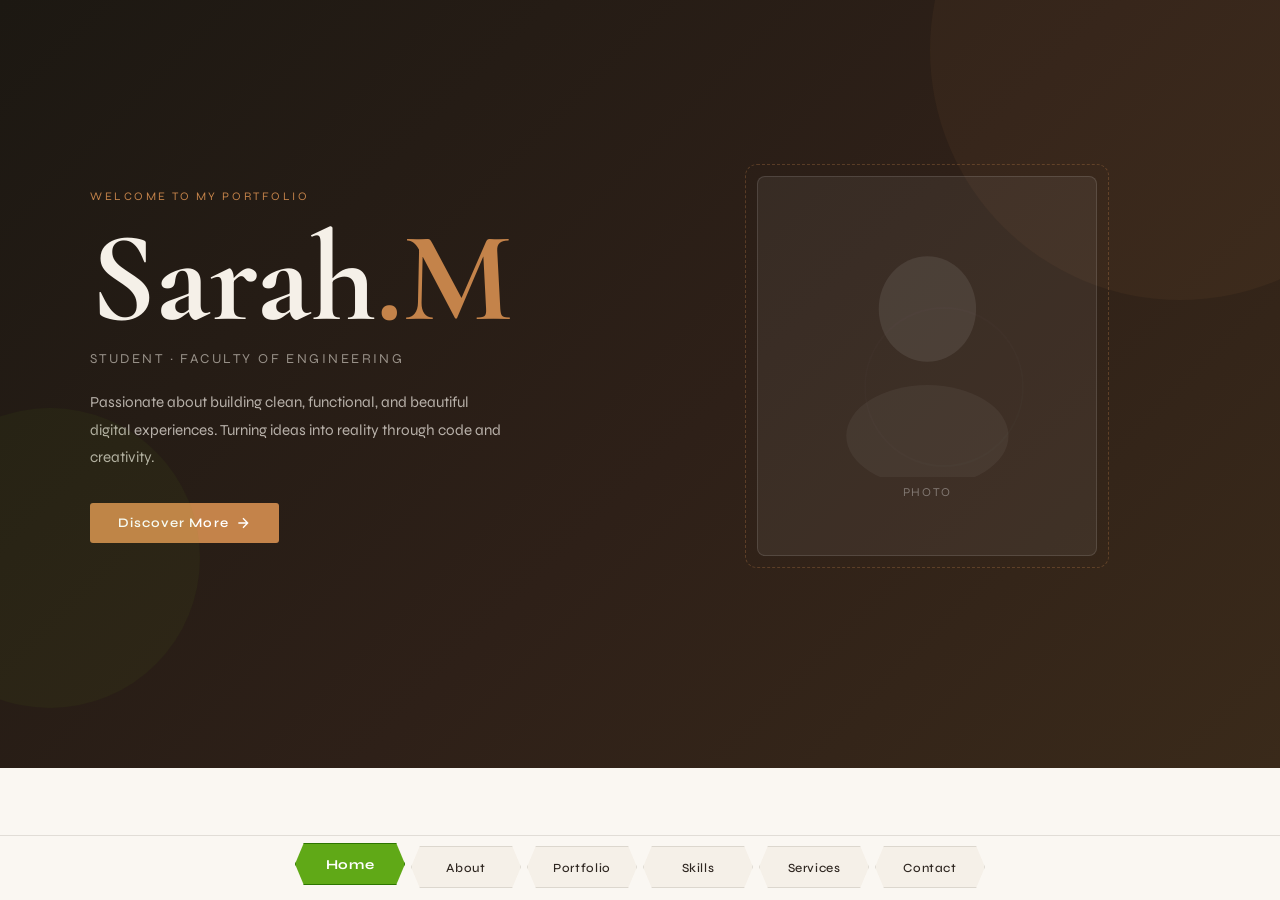
==== index.html @ e079e1ba "Add files via upload" ====
<!DOCTYPE html>
<html lang="en">
<head>
  <meta charset="UTF-8" />
  <meta name="viewport" content="width=device-width, initial-scale=1.0" />
  <title>Sarah.M — Portfolio</title>
  <link rel="stylesheet" href="style.css" />
  <link href="https://fonts.googleapis.com/css2?family=Cormorant+Garamond:ital,wght@0,300;0,400;0,600;0,700;1,400&family=Syne:wght@400;500;700;800&display=swap" rel="stylesheet" />
</head>
<body>

  <!-- ===== NAVIGATION HEXAGONS ===== -->
  <nav class="hex-nav" id="hexNav">
    <a href="#home"      class="hex-btn active" data-target="home">Home</a>
    <a href="#about"     class="hex-btn"         data-target="about">About</a>
    <a href="#portfolio" class="hex-btn"         data-target="portfolio">Portfolio</a>
    <a href="#skills"    class="hex-btn"         data-target="skills">Skills</a>
    <a href="#services"  class="hex-btn"         data-target="services">Services</a>
    <a href="#contact"   class="hex-btn"         data-target="contact">Contact</a>
  </nav>

  <!-- ===== HOME ===== -->
  <section id="home" class="page active">
    <div class="geo g1"></div>
    <div class="geo g2"></div>
    <div class="geo g3"></div>
    <div class="home-layout">
      <div class="home-text">
        <p class="eyebrow">Welcome to my portfolio</p>
        <h1 class="home-name">Sarah<span class="accent">.M</span></h1>
        <p class="home-role">Student · Faculty of Engineering</p>
        <p class="home-bio">
          Passionate about building clean, functional, and beautiful digital experiences.
          Turning ideas into reality through code and creativity.
        </p>
        <a href="#about" class="cta nav-cta" data-target="about">
          Discover More
          <svg viewBox="0 0 24 24" fill="none" stroke="currentColor" stroke-width="2"><path d="M5 12h14M12 5l7 7-7 7"/></svg>
        </a>
      </div>
      <div class="home-img-col">
        <div class="img-frame">
          <div class="img-inner">
            <svg class="silhouette" viewBox="0 0 200 240" xmlns="http://www.w3.org/2000/svg">
              <ellipse cx="100" cy="75" rx="48" ry="52" fill="rgba(255,255,255,0.12)"/>
              <ellipse cx="100" cy="200" rx="80" ry="50" fill="rgba(255,255,255,0.07)"/>
            </svg>
            <span class="img-label">Photo</span>
          </div>
          <div class="img-ring"></div>
        </div>
      </div>
    </div>
  </section>

  <!-- ===== ABOUT ===== -->
  <section id="about" class="page">
    <div class="about-layout">
      <div class="about-left">
        <div class="about-photo-wrap">
          <div class="about-photo">
            <svg class="silhouette" viewBox="0 0 160 200" xmlns="http://www.w3.org/2000/svg">
              <ellipse cx="80" cy="60" rx="38" ry="42" fill="rgba(255,255,255,0.14)"/>
              <ellipse cx="80" cy="162" rx="65" ry="40" fill="rgba(255,255,255,0.08)"/>
            </svg>
            <span class="img-label">image</span>
          </div>
          <div class="name-badge">Sarah Maizar Said</div>
        </div>
      </div>
      <div class="about-right">
        <h2 class="section-title">Bibliography</h2>
        <div class="title-line"></div>
        <p class="body-text">
          Lorem ipsum dolor sit amet, consectetur adipisicing elit, sed do eiusmod tempor
          incididunt ut labore et dolore magna aliqua. Ut enim ad minim veniam, quis nostrud
          exercitation ullamco laboris nisi ut aliquip ex ea commodo consequat.
        </p>
        <p class="body-text">
          Currently enrolled at the Faculty of Engineering, I blend technical rigor with
          creative thinking to craft meaningful digital products. Every project is an
          opportunity to grow and push boundaries.
        </p>
        <div class="stats-row">
          <div class="stat"><span class="stat-n">3+</span><span class="stat-l">Years Study</span></div>
          <div class="stat"><span class="stat-n">12+</span><span class="stat-l">Projects</span></div>
          <div class="stat"><span class="stat-n">6+</span><span class="stat-l">Technologies</span></div>
        </div>
      </div>
    </div>
  </section>

  <!-- ===== PORTFOLIO ===== -->
  <section id="portfolio" class="page">
    <div class="page-inner">
      <h2 class="section-title centered">PROJECTS</h2>
      <div class="title-line centered"></div>
      <div class="proj-grid">

        <article class="proj-card" style="--d:0s">
          <div class="proj-num">01</div>
          <span class="proj-tag">Web Design</span>
          <h3 class="proj-name">Project Alpha</h3>
          <p class="proj-desc">A responsive web application built for real-time data visualization and user interaction.</p>
          <a href="#" class="proj-link">View Project →</a>
        </article>

        <article class="proj-card" style="--d:.1s">
          <div class="proj-num">02</div>
          <span class="proj-tag">Engineering</span>
          <h3 class="proj-name">Project Beta</h3>
          <p class="proj-desc">Embedded systems project combining hardware design with custom firmware development.</p>
          <a href="#" class="proj-link">View Project →</a>
        </article>

        <article class="proj-card" style="--d:.2s">
          <div class="proj-num">03</div>
          <span class="proj-tag">Mobile App</span>
          <h3 class="proj-name">Project Gamma</h3>
          <p class="proj-desc">Cross-platform mobile app for student schedule management and academic tracking.</p>
          <a href="#" class="proj-link">View Project →</a>
        </article>

        <article class="proj-card" style="--d:.3s">
          <div class="proj-num">04</div>
          <span class="proj-tag">Data Science</span>
          <h3 class="proj-name">Project Delta</h3>
          <p class="proj-desc">Machine learning model trained to classify and predict patterns in engineering datasets.</p>
          <a href="#" class="proj-link">View Project →</a>
        </article>

      </div>
    </div>
  </section>

  <!-- ===== SKILLS ===== -->
  <section id="skills" class="page">
    <div class="page-inner">
      <div class="skills-header">
        <div class="skills-oval"><h2>Skills</h2></div>
      </div>
      <div class="skills-layout">
        <div class="skills-bars">

          <div class="skill-item">
            <div class="skill-meta">
              <span class="skill-name"><b>Skill 1:</b> HTML / CSS</span>
              <span class="skill-pct">90%</span>
            </div>
            <div class="skill-track"><div class="skill-fill" data-w="90"></div></div>
          </div>

          <div class="skill-item">
            <div class="skill-meta">
              <span class="skill-name"><b>Skill 2:</b> JavaScript</span>
              <span class="skill-pct">75%</span>
            </div>
            <div class="skill-track"><div class="skill-fill" data-w="75"></div></div>
          </div>

          <div class="skill-item">
            <div class="skill-meta">
              <span class="skill-name"><b>Skill 3:</b> Python</span>
              <span class="skill-pct">80%</span>
            </div>
            <div class="skill-track"><div class="skill-fill" data-w="80"></div></div>
          </div>

          <div class="skill-item">
            <div class="skill-meta">
              <span class="skill-name"><b>Skill 4:</b> C / C++</span>
              <span class="skill-pct">65%</span>
            </div>
            <div class="skill-track"><div class="skill-fill" data-w="65"></div></div>
          </div>

          <div class="skill-item">
            <div class="skill-meta">
              <span class="skill-name"><b>Skill 5:</b> Git / GitHub</span>
              <span class="skill-pct">85%</span>
            </div>
            <div class="skill-track"><div class="skill-fill" data-w="85"></div></div>
          </div>

        </div>
        <div class="hex-cluster">
          <div class="hx hx-c">💡</div>
          <div class="hx hx-1">HTML</div>
          <div class="hx hx-2">JS</div>
          <div class="hx hx-3">Python</div>
          <div class="hx hx-4">Git</div>
          <div class="hx hx-5">C++</div>
          <div class="hx hx-6">CSS</div>
        </div>
      </div>
    </div>
  </section>

  <!-- ===== SERVICES ===== -->
  <section id="services" class="page">
    <div class="page-inner">
      <div class="services-title-wrap">
        <h2 class="section-title centered">Services</h2>
        <div class="title-line centered"></div>
      </div>
      <div class="services-grid">

        <div class="serv-card" style="--d:0s">
          <div class="serv-img-box">
            <svg viewBox="0 0 24 24" fill="none" stroke="currentColor" stroke-width="1.4">
              <rect x="3" y="3" width="18" height="18" rx="2"/><path d="M3 9h18M9 21V9"/>
            </svg>
          </div>
          <h3 class="serv-name">Web Development</h3>
          <p class="serv-desc">Lorem ipsum dolor sit amet, consectetur adipisicing elit, sed do eiusmod tempor incididunt ut labore et dolore magna aliqua.</p>
        </div>

        <div class="serv-card" style="--d:.1s">
          <div class="serv-img-box">
            <svg viewBox="0 0 24 24" fill="none" stroke="currentColor" stroke-width="1.4">
              <path d="M12 20h9M16.5 3.5a2.121 2.121 0 0 1 3 3L7 19l-4 1 1-4L16.5 3.5z"/>
            </svg>
          </div>
          <h3 class="serv-name">UI / UX Design</h3>
          <p class="serv-desc">Lorem ipsum dolor sit amet, consectetur adipisicing elit, sed do eiusmod tempor incididunt ut labore et dolore magna aliqua.</p>
        </div>

        <div class="serv-card" style="--d:.2s">
          <div class="serv-img-box">
            <svg viewBox="0 0 24 24" fill="none" stroke="currentColor" stroke-width="1.4">
              <path d="M12 2L2 7l10 5 10-5-10-5zM2 17l10 5 10-5M2 12l10 5 10-5"/>
            </svg>
          </div>
          <h3 class="serv-name">Data Analysis</h3>
          <p class="serv-desc">Lorem ipsum dolor sit amet, consectetur adipisicing elit, sed do eiusmod tempor incididunt ut labore et dolore magna aliqua.</p>
        </div>

        <div class="serv-card" style="--d:.3s">
          <div class="serv-img-box">
            <svg viewBox="0 0 24 24" fill="none" stroke="currentColor" stroke-width="1.4">
              <polyline points="16 18 22 12 16 6"/><polyline points="8 6 2 12 8 18"/>
            </svg>
          </div>
          <h3 class="serv-name">Programming</h3>
          <p class="serv-desc">Lorem ipsum dolor sit amet, consectetur adipisicing elit, sed do eiusmod tempor incididunt ut labore et dolore magna aliqua.</p>
        </div>

      </div>
    </div>
  </section>

  <!-- ===== CONTACT ===== -->
  <section id="contact" class="page">
    <div class="page-inner">
      <div class="contact-title-wrap">
        <div class="contact-title-pill">Contact</div>
      </div>

      <div class="contact-diamonds">

        <div class="diamond-card" style="--d:0s">
          <div class="diamond-icon">
            <svg viewBox="0 0 24 24" fill="none" stroke="currentColor" stroke-width="1.5">
              <path d="M21 10c0 7-9 13-9 13s-9-6-9-13a9 9 0 0 1 18 0z"/><circle cx="12" cy="10" r="3"/>
            </svg>
          </div>
          <h4 class="diamond-label">Adresse</h4>
          <p class="diamond-val">Cité Nagad, Djibouti</p>
        </div>

        <div class="diamond-card" style="--d:.12s">
          <div class="diamond-icon">
            <svg viewBox="0 0 24 24" fill="none" stroke="currentColor" stroke-width="1.5">
              <path d="M4 4h16c1.1 0 2 .9 2 2v12c0 1.1-.9 2-2 2H4c-1.1 0-2-.9-2-2V6c0-1.1.9-2 2-2z"/>
              <polyline points="22,6 12,13 2,6"/>
            </svg>
          </div>
          <h4 class="diamond-label">Email</h4>
          <a href="mailto:Sarahmaizar4@gmail.com" class="diamond-val link">Sarahmaizar4@gmail.com</a>
        </div>

        <div class="diamond-card" style="--d:.24s">
          <div class="diamond-icon">
            <svg viewBox="0 0 24 24" fill="none" stroke="currentColor" stroke-width="1.5">
              <path d="M22 16.92v3a2 2 0 0 1-2.18 2 19.79 19.79 0 0 1-8.63-3.07A19.5 19.5 0 0 1 4.69 12 19.79 19.79 0 0 1 1.61 3.18 2 2 0 0 1 3.59 1h3a2 2 0 0 1 2 1.72 12.84 12.84 0 0 0 .7 2.81 2 2 0 0 1-.45 2.11L7.91 8.5a16 16 0 0 0 6 6l.91-.91a2 2 0 0 1 2.11-.45 12.84 12.84 0 0 0 2.81.7A2 2 0 0 1 22 16.92z"/>
            </svg>
          </div>
          <h4 class="diamond-label">N° de Tel</h4>
          <a href="tel:+25377049181" class="diamond-val link">+253 77 04 91 81</a>
        </div>

      </div>

      <div class="contact-cta">
        <p>Have a project in mind? Let's work together!</p>
        <a href="mailto:Sarahmaizar4@gmail.com" class="cta">
          Contact me
          <svg viewBox="0 0 24 24" fill="none" stroke="currentColor" stroke-width="2"><path d="M5 12h14M12 5l7 7-7 7"/></svg>
        </a>
      </div>
    </div>
  </section>

  <script src="script.js"></script>
</body>
</html>
---- style.css ----
/* ================================================
   VARIABLES & RESET
   ================================================ */
:root {
  --cream:    #f5f0e8;
  --warm-bg:  #faf7f2;
  --dark:     #1c1812;
  --text:     #2e2620;
  --muted:    #8a7d70;
  --border:   rgba(44, 32, 20, 0.12);
  --accent:   #7a4f2e;
  --accent2:  #c4834a;
  --green:    #60a917;
  --green-dk: #2D7600;
  --green-tx: #ffffff;

  --ff-disp: 'Cormorant Garamond', Georgia, serif;
  --ff-body: 'Syne', sans-serif;

  --nav-h: 68px;
  --radius: 6px;
  --ease: cubic-bezier(0.16, 1, 0.3, 1);
}

*, *::before, *::after { box-sizing: border-box; margin: 0; padding: 0; }

html { scroll-behavior: smooth; font-size: 16px; }

body {
  font-family: var(--ff-body);
  background: var(--warm-bg);
  color: var(--text);
  overflow-x: hidden;
  min-height: 100vh;
}

a { color: inherit; text-decoration: none; }

/* ================================================
   HEXAGON NAVIGATION
   ================================================ */
.hex-nav {
  position: fixed;
  bottom: 0; left: 0; right: 0;
  z-index: 200;
  display: flex;
  justify-content: center;
  background: rgba(250, 247, 242, 0.96);
  backdrop-filter: blur(10px);
  border-top: 1px solid var(--border);
  padding: 10px 0 12px;
  gap: 6px;
  flex-wrap: wrap;
}

/* Hex shape via clip-path */
.hex-btn {
  position: relative;
  display: inline-flex;
  align-items: center;
  justify-content: center;
  width: 110px;
  height: 42px;
  font-family: var(--ff-body);
  font-size: 0.78rem;
  font-weight: 500;
  letter-spacing: 0.05em;
  color: var(--text);
  background: var(--cream);
  border: 1.5px solid var(--border);
  clip-path: polygon(8% 0%, 92% 0%, 100% 50%, 92% 100%, 8% 100%, 0% 50%);
  transition: background 0.25s, color 0.25s, transform 0.2s;
  cursor: pointer;
}

.hex-btn:hover {
  background: #e8dfd2;
  transform: translateY(-2px);
}

.hex-btn.active {
  background: var(--green);
  color: var(--green-tx);
  border-color: var(--green-dk);
  font-weight: 700;
  font-size: 0.85rem;
  transform: translateY(-3px);
  box-shadow: 0 4px 16px rgba(96, 169, 23, 0.35);
}

/* ================================================
   PAGE SECTIONS
   ================================================ */
.page {
  display: none;
  min-height: calc(100vh - var(--nav-h) - 64px);
  padding: 3rem 4rem calc(var(--nav-h) + 32px);
  animation: fadeUp 0.5s var(--ease) both;
  position: relative;
  overflow: hidden;
}

.page.active { display: flex; flex-direction: column; justify-content: center; }

@keyframes fadeUp {
  from { opacity: 0; transform: translateY(24px); }
  to   { opacity: 1; transform: translateY(0); }
}

.page-inner {
  width: 100%;
  max-width: 1100px;
  margin: 0 auto;
}

/* ================================================
   TYPOGRAPHY HELPERS
   ================================================ */
.section-title {
  font-family: var(--ff-disp);
  font-size: clamp(2.2rem, 4vw, 3.5rem);
  font-weight: 700;
  letter-spacing: -0.02em;
  color: var(--dark);
  line-height: 1.1;
}

.section-title.centered { text-align: center; }

.title-line {
  width: 60px; height: 3px;
  background: var(--green);
  border-radius: 2px;
  margin-top: 0.6rem;
}

.title-line.centered { margin: 0.6rem auto 0; }

.body-text {
  font-size: 0.95rem;
  line-height: 1.85;
  color: var(--muted);
  margin-bottom: 1rem;
}

.eyebrow {
  font-size: 0.72rem;
  letter-spacing: 0.22em;
  text-transform: uppercase;
  color: var(--accent2);
  margin-bottom: 0.8rem;
}

/* ================================================
   CTA BUTTON
   ================================================ */
.cta {
  display: inline-flex;
  align-items: center;
  gap: 0.5em;
  padding: 0.75rem 1.75rem;
  background: var(--dark);
  color: var(--cream);
  font-family: var(--ff-body);
  font-size: 0.82rem;
  font-weight: 600;
  letter-spacing: 0.08em;
  border-radius: 3px;
  cursor: pointer;
  transition: background 0.25s, transform 0.2s, box-shadow 0.25s;
}

.cta svg { width: 16px; height: 16px; transition: transform 0.2s; }
.cta:hover { background: var(--accent); transform: translateY(-2px); box-shadow: 0 8px 24px rgba(44,32,20,0.2); }
.cta:hover svg { transform: translateX(4px); }

/* ================================================
   HOME
   ================================================ */
#home {
  background: linear-gradient(135deg, #1c1812 0%, #2e2018 55%, #3a2a1a 100%);
  color: var(--cream);
  padding-top: 4rem;
}

.home-layout {
  display: grid;
  grid-template-columns: 1fr 1fr;
  gap: 3rem;
  align-items: center;
  max-width: 1100px;
  margin: 0 auto;
  width: 100%;
}

.home-name {
  font-family: var(--ff-disp);
  font-size: clamp(4rem, 10vw, 8rem);
  font-weight: 700;
  line-height: 1;
  color: var(--cream);
  margin-bottom: 0.4rem;
}

.home-name .accent { color: var(--accent2); }
.home-role { font-size: 0.85rem; letter-spacing: 0.18em; text-transform: uppercase; color: rgba(245,240,232,0.55); margin-bottom: 1.4rem; }

.home-bio { font-size: 0.95rem; line-height: 1.8; color: rgba(245,240,232,0.7); max-width: 420px; margin-bottom: 2rem; }

#home .cta { background: var(--accent2); color: #fff; }
#home .cta:hover { background: #d0925a; }

/* Home image */
.home-img-col { display: flex; justify-content: center; }
.img-frame { position: relative; width: 340px; height: 380px; }
.img-inner {
  width: 100%; height: 100%;
  background: rgba(255,255,255,0.06);
  border: 1px solid rgba(255,255,255,0.12);
  border-radius: 8px;
  display: flex; flex-direction: column;
  align-items: center; justify-content: center;
  gap: 0.5rem;
}

.silhouette { width: 60%; opacity: 0.7; }
.img-label { font-size: 0.75rem; letter-spacing: 0.15em; text-transform: uppercase; color: rgba(255,255,255,0.35); }
.img-ring {
  position: absolute; inset: -12px;
  border: 1.5px dashed rgba(196,131,74,0.3);
  border-radius: 12px;
  pointer-events: none;
}

/* Geometric decorations */
.geo {
  position: absolute;
  border-radius: 50%;
  pointer-events: none;
  opacity: 0.06;
}
.g1 { width: 500px; height: 500px; background: var(--accent2); top: -200px; right: -150px; }
.g2 { width: 300px; height: 300px; background: var(--green);   bottom: 60px; left: -100px; }
.g3 { width: 160px; height: 160px; background: var(--cream);   top: 40%; right: 20%; border: 2px solid rgba(255,255,255,0.2); background: transparent; }

/* ================================================
   ABOUT
   ================================================ */
#about { background: var(--warm-bg); }

.about-layout {
  display: grid;
  grid-template-columns: 280px 1fr;
  gap: 4rem;
  align-items: start;
  max-width: 1000px;
  margin: 0 auto;
  width: 100%;
}

.about-photo-wrap { display: flex; flex-direction: column; align-items: center; gap: 1rem; }

.about-photo {
  width: 200px; height: 220px;
  background: var(--cream);
  border: 1.5px solid var(--border);
  border-radius: 8px;
  display: flex; flex-direction: column; align-items: center; justify-content: center;
  gap: 0.4rem;
  box-shadow: 0 4px 20px rgba(0,0,0,0.07);
}

.about-photo .silhouette { width: 65%; opacity: 0.6; }
.about-photo .img-label { color: var(--muted); }

.name-badge {
  background: var(--dark);
  color: var(--cream);
  padding: 0.45rem 1.1rem;
  border-radius: 999px;
  font-size: 0.78rem;
  font-weight: 600;
  letter-spacing: 0.04em;
  white-space: nowrap;
}

.stats-row { display: flex; gap: 2rem; margin-top: 2rem; }
.stat { display: flex; flex-direction: column; }
.stat-n { font-family: var(--ff-disp); font-size: 2.4rem; font-weight: 700; color: var(--accent); line-height: 1; }
.stat-l { font-size: 0.72rem; letter-spacing: 0.1em; text-transform: uppercase; color: var(--muted); margin-top: 0.2rem; }

/* ================================================
   PORTFOLIO
   ================================================ */
#portfolio { background: #f0ebe2; }

.proj-grid {
  display: grid;
  grid-template-columns: repeat(2, 1fr);
  gap: 1.5rem;
  margin-top: 2.5rem;
}

.proj-card {
  background: #fff;
  border: 1.5px solid var(--border);
  border-radius: var(--radius);
  padding: 2rem;
  position: relative;
  overflow: hidden;
  animation: fadeUp 0.5s var(--ease) both;
  animation-delay: var(--d, 0s);
  transition: transform 0.3s var(--ease), box-shadow 0.3s;
}

.proj-card:hover { transform: translateY(-4px); box-shadow: 0 12px 36px rgba(0,0,0,0.1); }

.proj-num {
  position: absolute;
  top: 1.4rem; right: 1.6rem;
  font-family: var(--ff-disp);
  font-size: 3rem;
  font-weight: 700;
  color: rgba(0,0,0,0.05);
  line-height: 1;
}

.proj-tag {
  font-size: 0.65rem;
  letter-spacing: 0.18em;
  text-transform: uppercase;
  color: var(--green);
  border: 1px solid rgba(96,169,23,0.3);
  border-radius: 3px;
  padding: 0.2em 0.6em;
  display: inline-block;
  margin-bottom: 0.8rem;
}

.proj-name {
  font-family: var(--ff-disp);
  font-size: 1.5rem;
  font-weight: 700;
  margin-bottom: 0.7rem;
  color: var(--dark);
}

.proj-desc { font-size: 0.85rem; line-height: 1.75; color: var(--muted); margin-bottom: 1.2rem; }

.proj-link {
  font-size: 0.78rem;
  font-weight: 600;
  letter-spacing: 0.06em;
  color: var(--accent);
  transition: color 0.2s;
}
.proj-link:hover { color: var(--accent2); }

/* ================================================
   SKILLS
   ================================================ */
#skills { background: var(--warm-bg); }

.skills-header { display: flex; justify-content: center; margin-bottom: 2.5rem; }

.skills-oval {
  display: flex;
  align-items: center;
  justify-content: center;
  width: 260px;
  height: 65px;
  background: var(--cream);
  border: 1.5px solid var(--border);
  border-radius: 999px;
  box-shadow: 0 2px 12px rgba(0,0,0,0.06);
}

.skills-oval h2 {
  font-family: var(--ff-disp);
  font-size: 1.6rem;
  font-weight: 700;
  color: var(--dark);
  letter-spacing: 0.02em;
}

.skills-layout {
  display: grid;
  grid-template-columns: 1fr 320px;
  gap: 4rem;
  align-items: center;
  max-width: 1000px;
  margin: 0 auto;
}

.skills-bars { display: flex; flex-direction: column; gap: 1.5rem; }

.skill-item { width: 100%; }
.skill-meta { display: flex; justify-content: space-between; margin-bottom: 0.5rem; font-size: 0.85rem; }
.skill-name { color: var(--text); }
.skill-pct  { color: var(--green); font-weight: 700; }

.skill-track { height: 4px; background: var(--border); border-radius: 999px; overflow: hidden; }
.skill-fill  { height: 100%; width: 0; background: linear-gradient(90deg, var(--green-dk), var(--green)); border-radius: 999px; transition: width 1.2s var(--ease); }

/* Hex cluster */
.hex-cluster { position: relative; width: 280px; height: 280px; }

.hx {
  position: absolute;
  display: flex; align-items: center; justify-content: center;
  width: 80px; height: 70px;
  font-size: 0.7rem;
  font-weight: 700;
  letter-spacing: 0.05em;
  text-transform: uppercase;
  background: var(--cream);
  border: 1.5px solid var(--border);
  clip-path: polygon(8% 0%, 92% 0%, 100% 50%, 92% 100%, 8% 100%, 0% 50%);
  color: var(--text);
  transition: background 0.25s, color 0.25s;
}

.hx:hover { background: var(--green); color: #fff; }

.hx-c  { font-size: 1.4rem; top: 50%; left: 50%; transform: translate(-50%,-50%); width: 90px; height: 80px; background: var(--dark); color: var(--cream); }
.hx-1  { top: 10px;  left: 20px; }
.hx-2  { top: 10px;  right: 20px; }
.hx-3  { top: 50%;  left: 0; transform: translateY(-50%); }
.hx-4  { top: 50%;  right: 0; transform: translateY(-50%); }
.hx-5  { bottom: 10px; left: 20px; }
.hx-6  { bottom: 10px; right: 20px; }

/* ================================================
   SERVICES
   ================================================ */
#services { background: #f0ebe2; }

.services-grid {
  display: grid;
  grid-template-columns: repeat(2, 1fr);
  gap: 1.5rem;
  margin-top: 2.5rem;
}

.serv-card {
  background: #fff;
  border: 1.5px solid var(--border);
  border-radius: var(--radius);
  padding: 2rem 1.8rem;
  display: flex;
  flex-direction: column;
  gap: 1rem;
  animation: fadeUp 0.5s var(--ease) both;
  animation-delay: var(--d, 0s);
  transition: transform 0.3s var(--ease), box-shadow 0.3s;
  position: relative;
  overflow: hidden;
}

.serv-card::before {
  content: '';
  position: absolute;
  top: 0; left: 0;
  width: 4px; height: 0;
  background: var(--green);
  border-radius: 0 0 4px 0;
  transition: height 0.35s var(--ease);
}

.serv-card:hover::before { height: 100%; }
.serv-card:hover { transform: translateY(-3px); box-shadow: 0 10px 30px rgba(0,0,0,0.09); }

.serv-img-box {
  width: 56px; height: 56px;
  background: rgba(96,169,23,0.1);
  border-radius: 12px;
  display: flex; align-items: center; justify-content: center;
}

.serv-img-box svg { width: 28px; height: 28px; stroke: var(--green-dk); }

.serv-name {
  font-family: var(--ff-disp);
  font-size: 1.3rem;
  font-weight: 700;
  color: var(--dark);
}

.serv-desc { font-size: 0.85rem; line-height: 1.8; color: var(--muted); }

/* ================================================
   CONTACT
   ================================================ */
#contact { background: var(--warm-bg); }

.contact-title-wrap { display: flex; justify-content: center; margin-bottom: 2.8rem; }

.contact-title-pill {
  padding: 0.6rem 2.5rem;
  background: #fff;
  border: 1.5px solid var(--border);
  border-radius: 999px;
  font-family: var(--ff-disp);
  font-size: 1.6rem;
  font-weight: 700;
  color: var(--dark);
  box-shadow: 0 2px 12px rgba(0,0,0,0.06);
}

.contact-diamonds {
  display: flex;
  justify-content: center;
  gap: 2.5rem;
  flex-wrap: wrap;
  margin-bottom: 3rem;
}

.diamond-card {
  display: flex;
  flex-direction: column;
  align-items: center;
  gap: 0.5rem;
  padding: 2rem 1.5rem;
  background: #fff;
  border: 1.5px solid var(--border);
  /* Diamond shape */
  clip-path: polygon(50% 0%, 100% 30%, 100% 70%, 50% 100%, 0% 70%, 0% 30%);
  width: 200px;
  height: 200px;
  justify-content: center;
  animation: fadeUp 0.5s var(--ease) both;
  animation-delay: var(--d, 0s);
  transition: background 0.25s, transform 0.25s;
  text-align: center;
}

.diamond-card:hover { background: var(--cream); transform: scale(1.04); }

.diamond-icon svg { width: 28px; height: 28px; stroke: var(--green-dk); }

.diamond-label { font-weight: 700; font-size: 0.9rem; color: var(--dark); }
.diamond-val { font-size: 0.75rem; color: var(--muted); }
.diamond-val.link { color: var(--accent); }
.diamond-val.link:hover { color: var(--accent2); text-decoration: underline; }

.contact-cta {
  display: flex;
  flex-direction: column;
  align-items: center;
  gap: 1.2rem;
  padding: 2.5rem;
  border-top: 1px solid var(--border);
}

.contact-cta p { font-size: 1rem; color: var(--muted); text-align: center; }

/* ================================================
   REVEAL ANIMATION (for skill bars)
   ================================================ */
.reveal {
  opacity: 0;
  transform: translateY(20px);
  transition: opacity 0.6s var(--ease), transform 0.6s var(--ease);
}

.reveal.visible { opacity: 1; transform: translateY(0); }

/* ================================================
   RESPONSIVE
   ================================================ */
@media (max-width: 900px) {
  .page { padding: 2.5rem 2rem calc(var(--nav-h) + 24px); }
  .home-layout  { grid-template-columns: 1fr; text-align: center; }
  .home-img-col { display: none; }
  .home-bio     { margin: 0 auto 2rem; }
  .about-layout { grid-template-columns: 1fr; }
  .about-photo-wrap { flex-direction: row; align-items: center; justify-content: center; }
  .skills-layout { grid-template-columns: 1fr; }
  .hex-cluster   { display: none; }
  .proj-grid, .services-grid { grid-template-columns: 1fr; }
  .contact-diamonds { gap: 1rem; }
  .diamond-card { clip-path: none; width: auto; height: auto; border-radius: var(--radius); padding: 1.5rem; }
}

@media (max-width: 600px) {
  .hex-nav { gap: 3px; padding: 8px 4px 10px; }
  .hex-btn { width: calc(33% - 4px); font-size: 0.7rem; }
  .page { padding: 2rem 1.2rem calc(var(--nav-h) + 20px); }
  .stats-row { gap: 1.2rem; flex-wrap: wrap; }
}
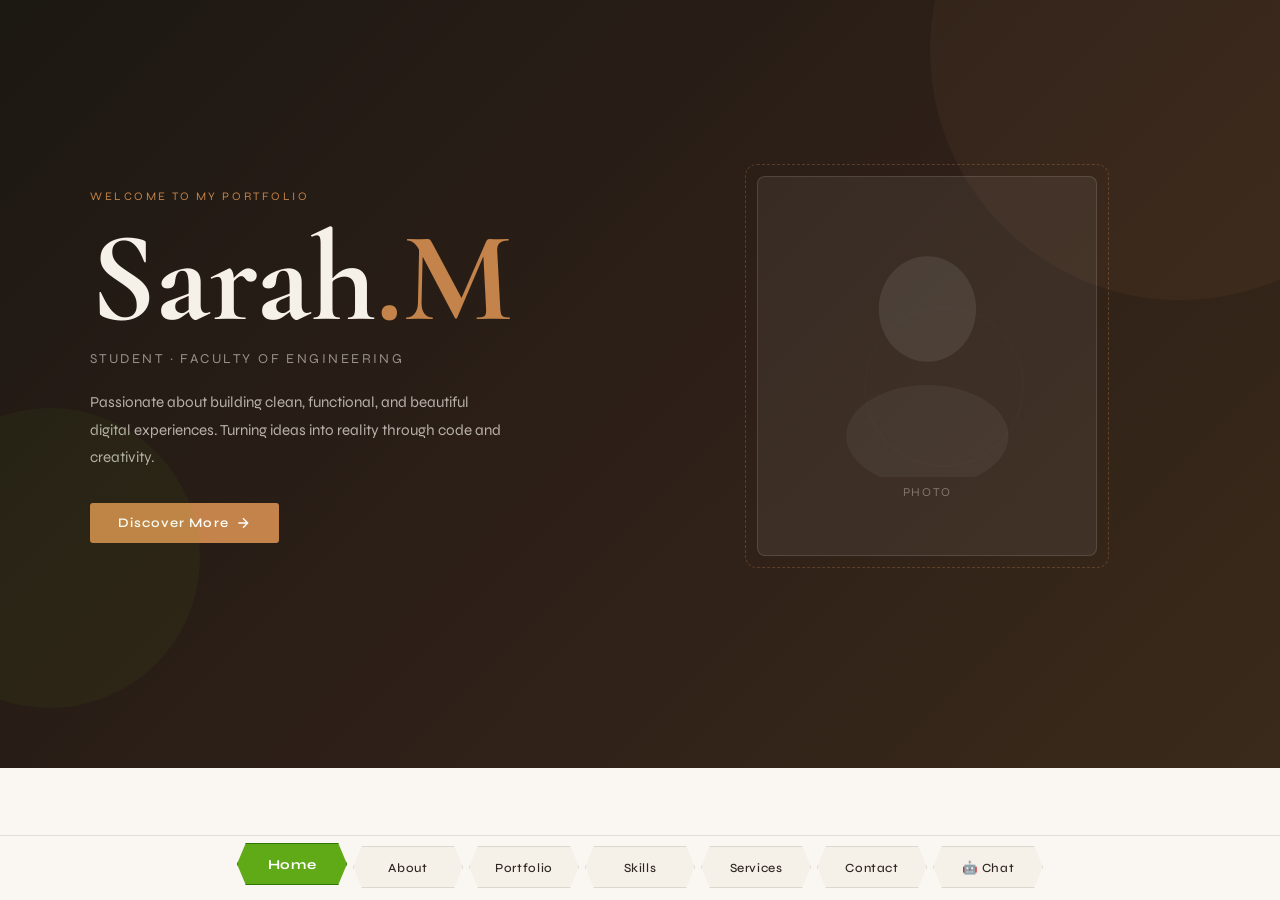
==== commit 7044126c: "index.html" ====
--- a/index.html
+++ b/index.html
@@ -17,6 +17,7 @@
     <a href="#skills"    class="hex-btn"         data-target="skills">Skills</a>
     <a href="#services"  class="hex-btn"         data-target="services">Services</a>
     <a href="#contact"   class="hex-btn"         data-target="contact">Contact</a>
+    <a href="#chatbot"   class="hex-btn"         data-target="chatbot">🤖 Chat</a>
   </nav>
 
   <!-- ===== HOME ===== -->
@@ -72,19 +73,15 @@
         <h2 class="section-title">Bibliography</h2>
         <div class="title-line"></div>
         <p class="body-text">
-          Lorem ipsum dolor sit amet, consectetur adipisicing elit, sed do eiusmod tempor
-          incididunt ut labore et dolore magna aliqua. Ut enim ad minim veniam, quis nostrud
-          exercitation ullamco laboris nisi ut aliquip ex ea commodo consequat.
+          My name is Sarah Maizar Said. I am a 19 years old engineering student specialised in computer science.
         </p>
         <p class="body-text">
-          Currently enrolled at the Faculty of Engineering, I blend technical rigor with
-          creative thinking to craft meaningful digital products. Every project is an
-          opportunity to grow and push boundaries.
+          I combine careful technical work with creative ideas to build useful digital products. Each project helps me learn and try new things.
         </p>
         <div class="stats-row">
-          <div class="stat"><span class="stat-n">3+</span><span class="stat-l">Years Study</span></div>
-          <div class="stat"><span class="stat-n">12+</span><span class="stat-l">Projects</span></div>
-          <div class="stat"><span class="stat-n">6+</span><span class="stat-l">Technologies</span></div>
+          <div class="stat"><span class="stat-n">2+</span><span class="stat-l">Years Study</span></div>
+          <div class="stat"><span class="stat-n">4+</span><span class="stat-l">Projects</span></div>
+          <div class="stat"><span class="stat-n">3+</span><span class="stat-l">Technologies</span></div>
         </div>
       </div>
     </div>
@@ -100,15 +97,15 @@
         <article class="proj-card" style="--d:0s">
           <div class="proj-num">01</div>
           <span class="proj-tag">Web Design</span>
-          <h3 class="proj-name">Project Alpha</h3>
-          <p class="proj-desc">A responsive web application built for real-time data visualization and user interaction.</p>
+          <h3 class="proj-name">Glino C++</h3>
+          <p class="proj-desc">A web design project showcasing C++ integration.</p>
           <a href="#" class="proj-link">View Project →</a>
         </article>
 
         <article class="proj-card" style="--d:.1s">
           <div class="proj-num">02</div>
           <span class="proj-tag">Engineering</span>
-          <h3 class="proj-name">Project Beta</h3>
+          <h3 class="proj-name">Project 2</h3>
           <p class="proj-desc">Embedded systems project combining hardware design with custom firmware development.</p>
           <a href="#" class="proj-link">View Project →</a>
         </article>
@@ -116,7 +113,7 @@
         <article class="proj-card" style="--d:.2s">
           <div class="proj-num">03</div>
           <span class="proj-tag">Mobile App</span>
-          <h3 class="proj-name">Project Gamma</h3>
+          <h3 class="proj-name">Project 3</h3>
           <p class="proj-desc">Cross-platform mobile app for student schedule management and academic tracking.</p>
           <a href="#" class="proj-link">View Project →</a>
         </article>
@@ -124,7 +121,7 @@
         <article class="proj-card" style="--d:.3s">
           <div class="proj-num">04</div>
           <span class="proj-tag">Data Science</span>
-          <h3 class="proj-name">Project Delta</h3>
+          <h3 class="proj-name">Project 4</h3>
           <p class="proj-desc">Machine learning model trained to classify and predict patterns in engineering datasets.</p>
           <a href="#" class="proj-link">View Project →</a>
         </article>
@@ -161,25 +158,25 @@
           <div class="skill-item">
             <div class="skill-meta">
               <span class="skill-name"><b>Skill 3:</b> Python</span>
-              <span class="skill-pct">80%</span>
-            </div>
-            <div class="skill-track"><div class="skill-fill" data-w="80"></div></div>
+              <span class="skill-pct">92%</span>
+            </div>
+            <div class="skill-track"><div class="skill-fill" data-w="92"></div></div>
           </div>
 
           <div class="skill-item">
             <div class="skill-meta">
               <span class="skill-name"><b>Skill 4:</b> C / C++</span>
-              <span class="skill-pct">65%</span>
-            </div>
-            <div class="skill-track"><div class="skill-fill" data-w="65"></div></div>
+              <span class="skill-pct">50%</span>
+            </div>
+            <div class="skill-track"><div class="skill-fill" data-w="50"></div></div>
           </div>
 
           <div class="skill-item">
             <div class="skill-meta">
               <span class="skill-name"><b>Skill 5:</b> Git / GitHub</span>
-              <span class="skill-pct">85%</span>
-            </div>
-            <div class="skill-track"><div class="skill-fill" data-w="85"></div></div>
+              <span class="skill-pct">95%</span>
+            </div>
+            <div class="skill-track"><div class="skill-fill" data-w="95"></div></div>
           </div>
 
         </div>
@@ -212,7 +209,7 @@
             </svg>
           </div>
           <h3 class="serv-name">Web Development</h3>
-          <p class="serv-desc">Lorem ipsum dolor sit amet, consectetur adipisicing elit, sed do eiusmod tempor incididunt ut labore et dolore magna aliqua.</p>
+          <p class="serv-desc">Building responsive and modern web applications.</p>
         </div>
 
         <div class="serv-card" style="--d:.1s">
@@ -222,7 +219,7 @@
             </svg>
           </div>
           <h3 class="serv-name">UI / UX Design</h3>
-          <p class="serv-desc">Lorem ipsum dolor sit amet, consectetur adipisicing elit, sed do eiusmod tempor incididunt ut labore et dolore magna aliqua.</p>
+          <p class="serv-desc">Creating intuitive and beautiful user interfaces.</p>
         </div>
 
         <div class="serv-card" style="--d:.2s">
@@ -232,7 +229,7 @@
             </svg>
           </div>
           <h3 class="serv-name">Data Analysis</h3>
-          <p class="serv-desc">Lorem ipsum dolor sit amet, consectetur adipisicing elit, sed do eiusmod tempor incididunt ut labore et dolore magna aliqua.</p>
+          <p class="serv-desc">Extracting data informations and insights from complex datasets.</p>
         </div>
 
         <div class="serv-card" style="--d:.3s">
@@ -242,7 +239,7 @@
             </svg>
           </div>
           <h3 class="serv-name">Programming</h3>
-          <p class="serv-desc">Lorem ipsum dolor sit amet, consectetur adipisicing elit, sed do eiusmod tempor incididunt ut labore et dolore magna aliqua.</p>
+          <p class="serv-desc">Custom software development in multiple languages.</p>
         </div>
 
       </div>
@@ -301,6 +298,46 @@
     </div>
   </section>
 
+  <!-- ===== CHATBOT ===== -->
+  <section id="chatbot" class="page">
+    <div class="page-inner" style="display:flex;align-items:center;justify-content:center;min-height:80vh;">
+      <div class="chat-wrapper">
+        <div class="chat-header">
+          <h1>✨ Portfolio Assistant</h1>
+          <p>Ask me anything about Sarah Maizar Said</p>
+        </div>
+
+        <div class="chat-messages" id="chatMessages">
+          <div class="message bot">
+            <div class="message-avatar">🤖</div>
+            <div class="message-content">
+              Hello! I'm Sarah's portfolio assistant. I can answer questions about:<br><br>
+              • Who Sarah is and her background<br>
+              • Her skills and expertise<br>
+              • Her projects and services<br>
+              • Contact information<br><br>
+              Feel free to ask me anything!
+            </div>
+          </div>
+        </div>
+
+        <div class="suggestions">
+          <div class="suggestion-chip" data-question="Who is Sarah?">👤 Who is Sarah?</div>
+          <div class="suggestion-chip" data-question="What are her skills?">⚡ What are her skills?</div>
+          <div class="suggestion-chip" data-question="Tell me about her projects">📁 Tell me about her projects</div>
+          <div class="suggestion-chip" data-question="What services does she offer?">🛠️ What services does she offer?</div>
+          <div class="suggestion-chip" data-question="How can I contact Sarah?">📧 How can I contact Sarah?</div>
+          <div class="suggestion-chip" data-question="What is her education?">🎓 What is her education?</div>
+        </div>
+
+        <div class="chat-input-area">
+          <input type="text" class="chat-input" id="chatInput" placeholder="Ask me something...">
+          <button class="send-btn" id="sendBtn">Send →</button>
+        </div>
+      </div>
+    </div>
+  </section>
+
   <script src="script.js"></script>
 </body>
-</html>+</html>
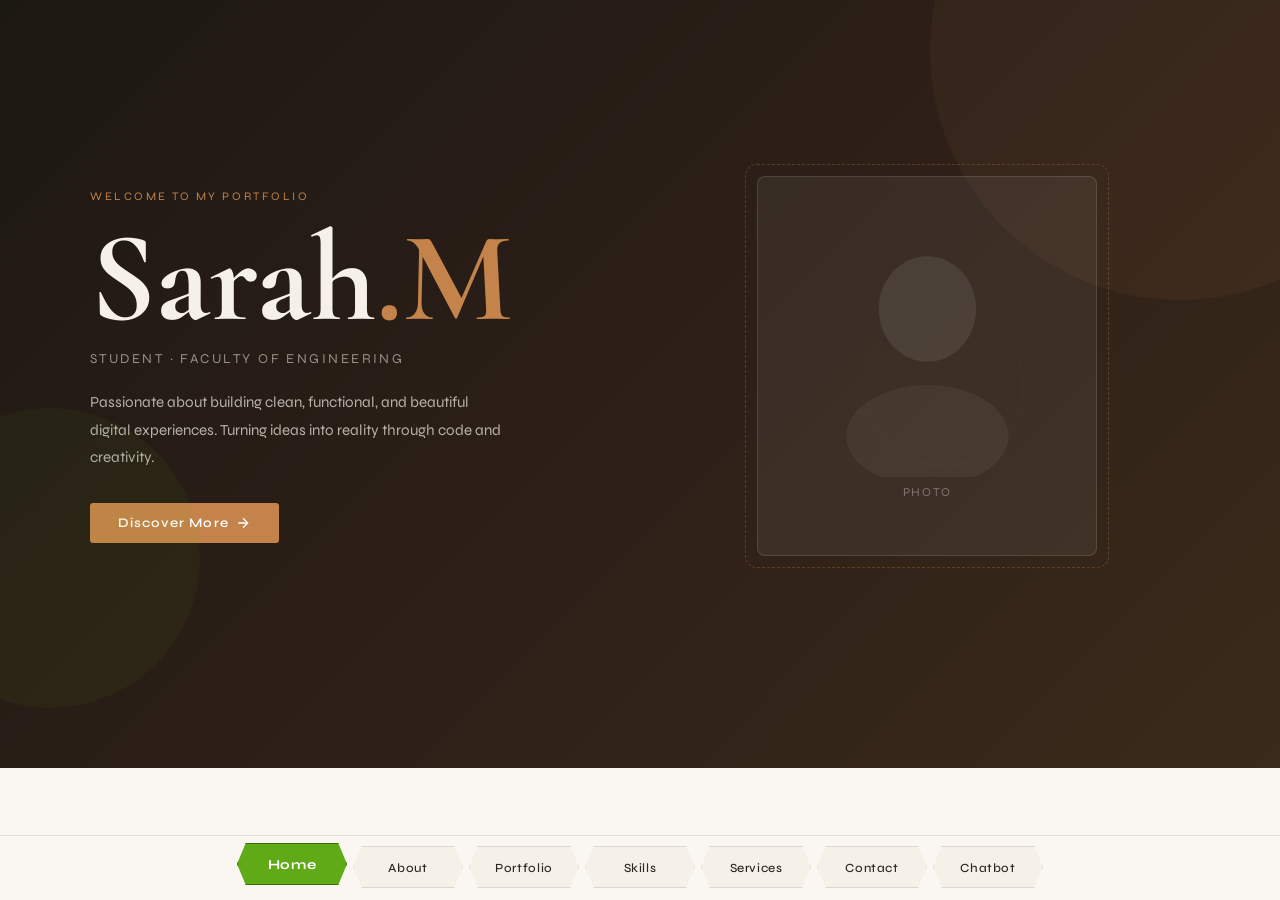
==== commit ea822e77: "index.html" ====
--- a/index.html
+++ b/index.html
@@ -17,7 +17,7 @@
     <a href="#skills"    class="hex-btn"         data-target="skills">Skills</a>
     <a href="#services"  class="hex-btn"         data-target="services">Services</a>
     <a href="#contact"   class="hex-btn"         data-target="contact">Contact</a>
-    <a href="#chatbot"   class="hex-btn"         data-target="chatbot">🤖 Chat</a>
+    <a href="#chatbot"   class="hex-btn"         data-target="chatbot">Chatbot</a>
   </nav>
 
   <!-- ===== HOME ===== -->
--- a/style.css
+++ b/style.css
@@ -587,4 +587,204 @@
   .hex-btn { width: calc(33% - 4px); font-size: 0.7rem; }
   .page { padding: 2rem 1.2rem calc(var(--nav-h) + 20px); }
   .stats-row { gap: 1.2rem; flex-wrap: wrap; }
-}+}
+/* ===== CHATBOT STYLES ===== */
+.chat-wrapper { 
+  width: 100%; 
+  max-width: 900px; 
+  background: #121217; 
+  border: 1px solid rgba(201,169,110,0.3); 
+  border-radius: 24px; 
+  overflow: hidden; 
+  box-shadow: 0 20px 40px rgba(0,0,0,0.3);
+}
+
+.chat-header { 
+  background: #1a1a22; 
+  padding: 24px 28px; 
+  text-align: center; 
+  border-bottom: 1px solid rgba(201,169,110,0.2); 
+}
+
+.chat-header h1 {
+  font-family: 'Cormorant Garamond', serif;
+  font-size: 1.8rem;
+  font-weight: 600;
+  color: #c9a96e;
+}
+
+.chat-header p {
+  font-size: 0.85rem;
+  color: rgba(240,237,230,0.7);
+  margin-top: 8px;
+}
+
+.chat-messages { 
+  height: 420px; 
+  overflow-y: auto; 
+  padding: 24px 28px; 
+  display: flex; 
+  flex-direction: column; 
+  gap: 20px; 
+  background: #0e0e12;
+}
+
+.chat-messages::-webkit-scrollbar { 
+  width: 5px; 
+}
+
+.chat-messages::-webkit-scrollbar-track {
+  background: rgba(255,255,255,0.05);
+  border-radius: 10px;
+}
+
+.chat-messages::-webkit-scrollbar-thumb { 
+  background: #c9a96e; 
+  border-radius: 10px;
+}
+
+.message { 
+  display: flex; 
+  gap: 14px; 
+  animation: fadeUp 0.3s ease-out; 
+}
+
+.message.user { 
+  justify-content: flex-end; 
+}
+
+.message-avatar { 
+  width: 36px; 
+  height: 36px; 
+  background: rgba(201,169,110,0.15); 
+  border-radius: 50%; 
+  display: flex; 
+  align-items: center; 
+  justify-content: center; 
+  font-size: 1rem; 
+  flex-shrink: 0; 
+}
+
+.message.bot .message-avatar { 
+  background: rgba(201,169,110,0.25); 
+}
+
+.message-content { 
+  max-width: 75%; 
+  padding: 12px 20px; 
+  border-radius: 20px; 
+  font-size: 0.9rem; 
+  line-height: 1.55; 
+}
+
+.message.user .message-content { 
+  background: #c9a96e; 
+  color: #0b0b0f; 
+  border-bottom-right-radius: 5px; 
+  font-weight: 500; 
+}
+
+.message.bot .message-content { 
+  background: #1e1e26; 
+  border-bottom-left-radius: 5px; 
+  color: #f0ede6; 
+  border: 1px solid rgba(201,169,110,0.2);
+}
+
+.chat-input-area { 
+  padding: 20px 28px; 
+  border-top: 1px solid rgba(201,169,110,0.12); 
+  display: flex; 
+  gap: 12px; 
+  background: #121217; 
+}
+
+.chat-input { 
+  flex: 1; 
+  background: #1a1a22; 
+  border: 1px solid rgba(201,169,110,0.25); 
+  border-radius: 40px; 
+  padding: 14px 22px; 
+  color: #f0ede6; 
+  font-family: 'Syne', sans-serif; 
+  font-size: 0.9rem; 
+  outline: none; 
+}
+
+.chat-input:focus { 
+  border-color: #c9a96e; 
+  background: #22222c; 
+}
+
+.chat-input::placeholder { 
+  color: rgba(240,237,230,0.4); 
+}
+
+.send-btn { 
+  background: #c9a96e; 
+  border: none; 
+  border-radius: 40px; 
+  padding: 0 32px; 
+  color: #0b0b0f; 
+  font-weight: 700; 
+  font-family: 'Syne', sans-serif; 
+  font-size: 0.85rem; 
+  cursor: pointer; 
+  transition: all 0.25s; 
+}
+
+.send-btn:hover { 
+  background: #e0be84; 
+  transform: translateY(-1px); 
+}
+
+.suggestions { 
+  display: flex; 
+  flex-wrap: wrap; 
+  gap: 10px; 
+  padding: 16px 28px 24px; 
+  border-top: 1px solid rgba(201,169,110,0.08); 
+  background: #0e0e12; 
+}
+
+.suggestion-chip { 
+  background: rgba(201,169,110,0.12); 
+  border: 1px solid rgba(201,169,110,0.25); 
+  border-radius: 30px; 
+  padding: 8px 18px; 
+  font-size: 0.75rem; 
+  cursor: pointer; 
+  transition: all 0.2s; 
+  color: rgba(240,237,230,0.85);
+  font-family: 'Syne', sans-serif; 
+  font-weight: 500; 
+}
+
+.suggestion-chip:hover { 
+  background: rgba(201,169,110,0.3); 
+  color: #c9a96e; 
+  border-color: #c9a96e; 
+  transform: translateY(-1px); 
+}
+
+.typing { 
+  display: flex; 
+  gap: 5px; 
+  padding: 6px 0; 
+}
+
+.typing span { 
+  width: 7px; 
+  height: 7px; 
+  background: rgba(201,169,110,0.7); 
+  border-radius: 50%; 
+  animation: typingAnim 1.4s infinite; 
+}
+
+.typing span:nth-child(2) { animation-delay: 0.2s; }
+.typing span:nth-child(3) { animation-delay: 0.4s; }
+
+@keyframes typingAnim { 
+  0%, 60%, 100% { transform: translateY(0); opacity: 0.4; } 
+  30% { transform: translateY(-8px); opacity: 1; } 
+}
